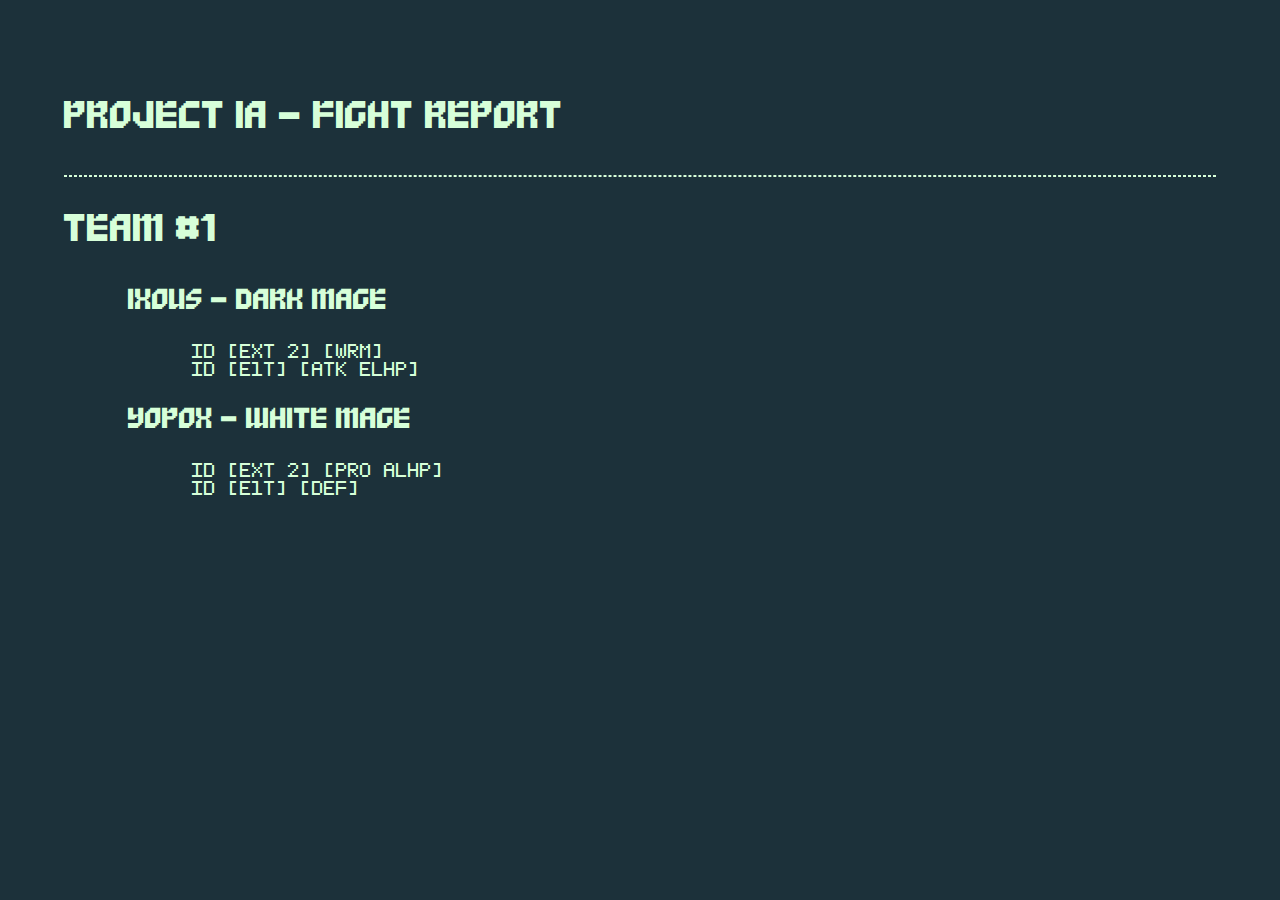
==== report/index.html @ 5af1f6be "Comments / Death" ====
<!DOCTYPE html>
<html>

<head>
    <meta charset="utf-8" />
    <meta http-equiv="X-UA-Compatible" content="IE=edge">
    <title>Fight Report</title>
    <meta name="viewport" content="width=device-width, initial-scale=1">
    <link rel="stylesheet" type="text/css" media="screen" href="master.css" />
</head>

<body>
    <p>PROJECT IA - FIGHT REPORT</p>

    <div class="dotted"></div>

    <p class="teamName">TEAM #1</p>

    <p class="perso">IXOUS - DARK MAGE</p>
    <p class="ia">
        ID [EXT 2] [WRM]
        <br> ID [E1T] [ATK ELHP]
    </p>

    <p class="perso">YOPOX - WHITE MAGE</p>
    <p class="ia">
        ID [EXT 2] [PRO ALHP]
        <br> ID [E1T] [DEF]
    </p>


</body>

</html>
---- report/master.css ----
@font-face {
    font-family: 'Portcullis';
    src: url('Portcullis.woff') format('woff');
}

@font-face {
    font-family: 'Softsquare';
    src: url('Softsquare.ttf') format('truetype');
}

body {
    margin: 0;
    padding: 64px;
    background-color: #1c313a;
    color: #d7ffd9;
    font-family: 'Portcullis';
    font-size: 36px;
}

.dotted {
    width: 100%;
    height: 0px;
    border-top: 1px dashed #d7ffd9;
    border-bottom: 1px dashed #d7ffd9;
}

.teamName {
    font-size: 36px;
}

.perso {
    padding-left: 64px;
    font-size: 27px;
}

.ia {
    padding-left: 128px;
    font-family: 'Softsquare';
    font-size: 18px;
}
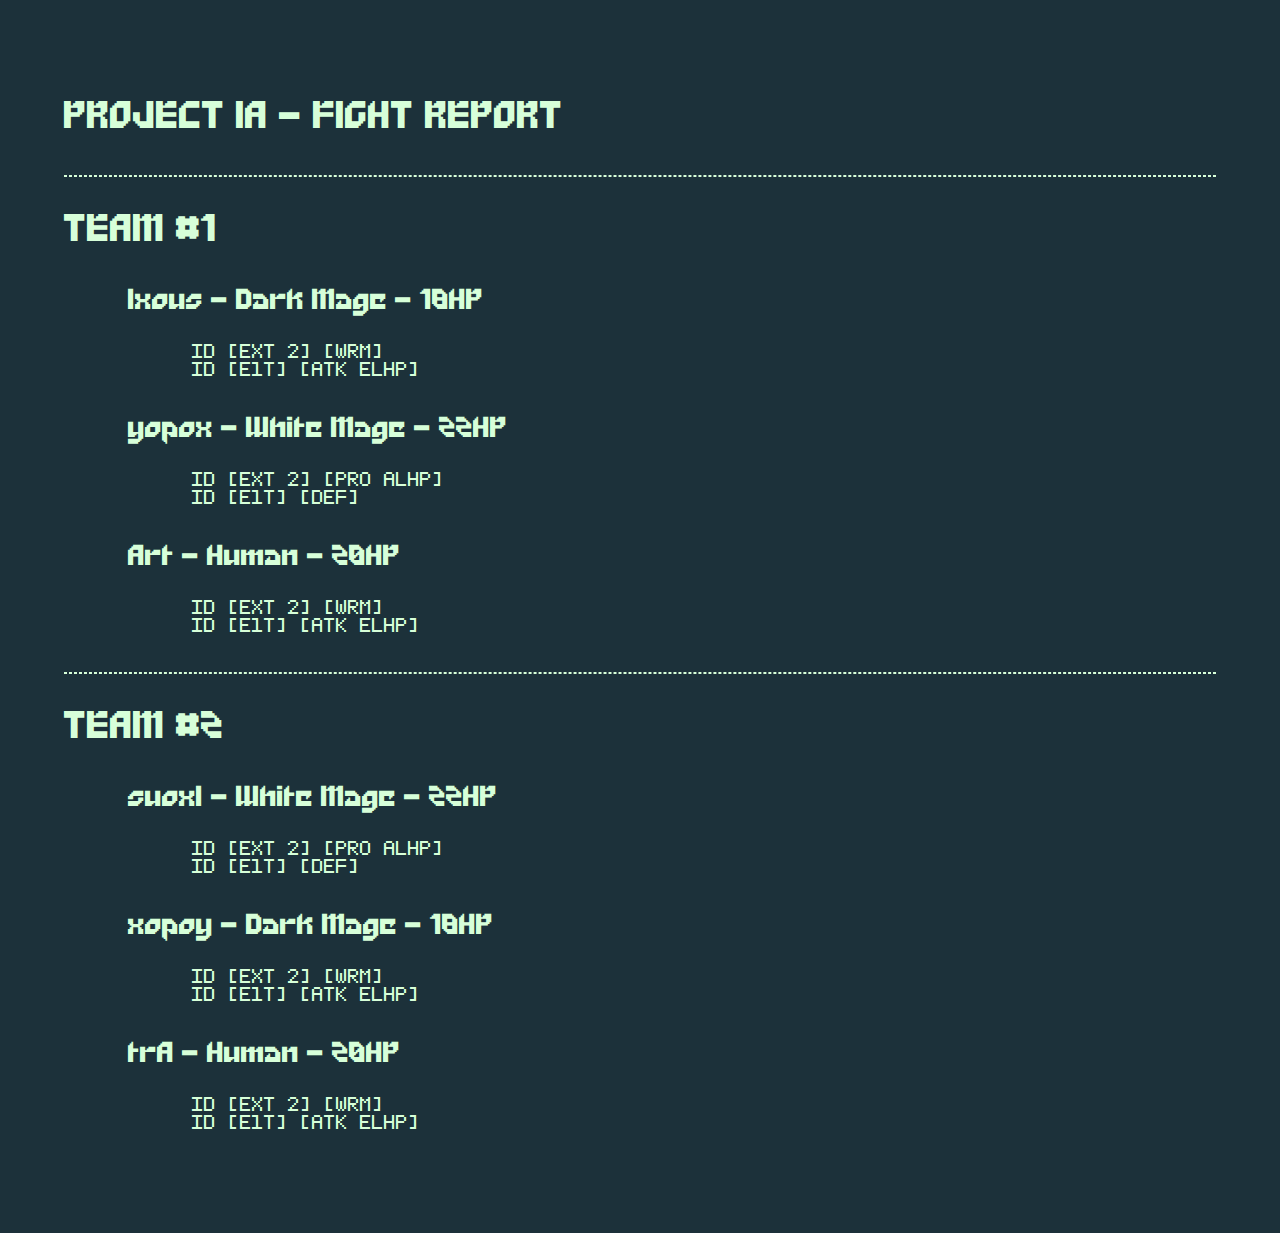
==== commit 208275c5: "Basic report" ====
--- a/report/index.html
+++ b/report/index.html
@@ -13,22 +13,37 @@
     <p>PROJECT IA - FIGHT REPORT</p>
 
     <div class="dotted"></div>
-
-    <p class="teamName">TEAM #1</p>
-
-    <p class="perso">IXOUS - DARK MAGE</p>
+<p class="teamName">TEAM #1</p>
+<p class="perso">Ixous - Dark Mage - 18HP</p>
     <p class="ia">
-        ID [EXT 2] [WRM]
-        <br> ID [E1T] [ATK ELHP]
-    </p>
-
-    <p class="perso">YOPOX - WHITE MAGE</p>
+        ID [EXT 2] [WRM]<br>ID [E1T] [ATK ELHP]
+   </p>
+</p>
+<p class="perso">yopox - White Mage - 22HP</p>
     <p class="ia">
-        ID [EXT 2] [PRO ALHP]
-        <br> ID [E1T] [DEF]
-    </p>
-
-
-</body>
-
-</html>+        ID [EXT 2] [PRO ALHP]<br>ID [E1T] [DEF]
+   </p>
+</p>
+<p class="perso">Art - Human - 20HP</p>
+    <p class="ia">
+        ID [EXT 2] [WRM]<br>ID [E1T] [ATK ELHP]
+   </p>
+</p>
+<div class="dotted"></div>
+<p class="teamName">TEAM #2</p>
+<p class="perso">suoxI - White Mage - 22HP</p>
+    <p class="ia">
+        ID [EXT 2] [PRO ALHP]<br>ID [E1T] [DEF]
+   </p>
+</p>
+<p class="perso">xopoy - Dark Mage - 18HP</p>
+    <p class="ia">
+        ID [EXT 2] [WRM]<br>ID [E1T] [ATK ELHP]
+   </p>
+</p>
+<p class="perso">trA - Human - 20HP</p>
+    <p class="ia">
+        ID [EXT 2] [WRM]<br>ID [E1T] [ATK ELHP]
+   </p>
+</p>
+</body></html>
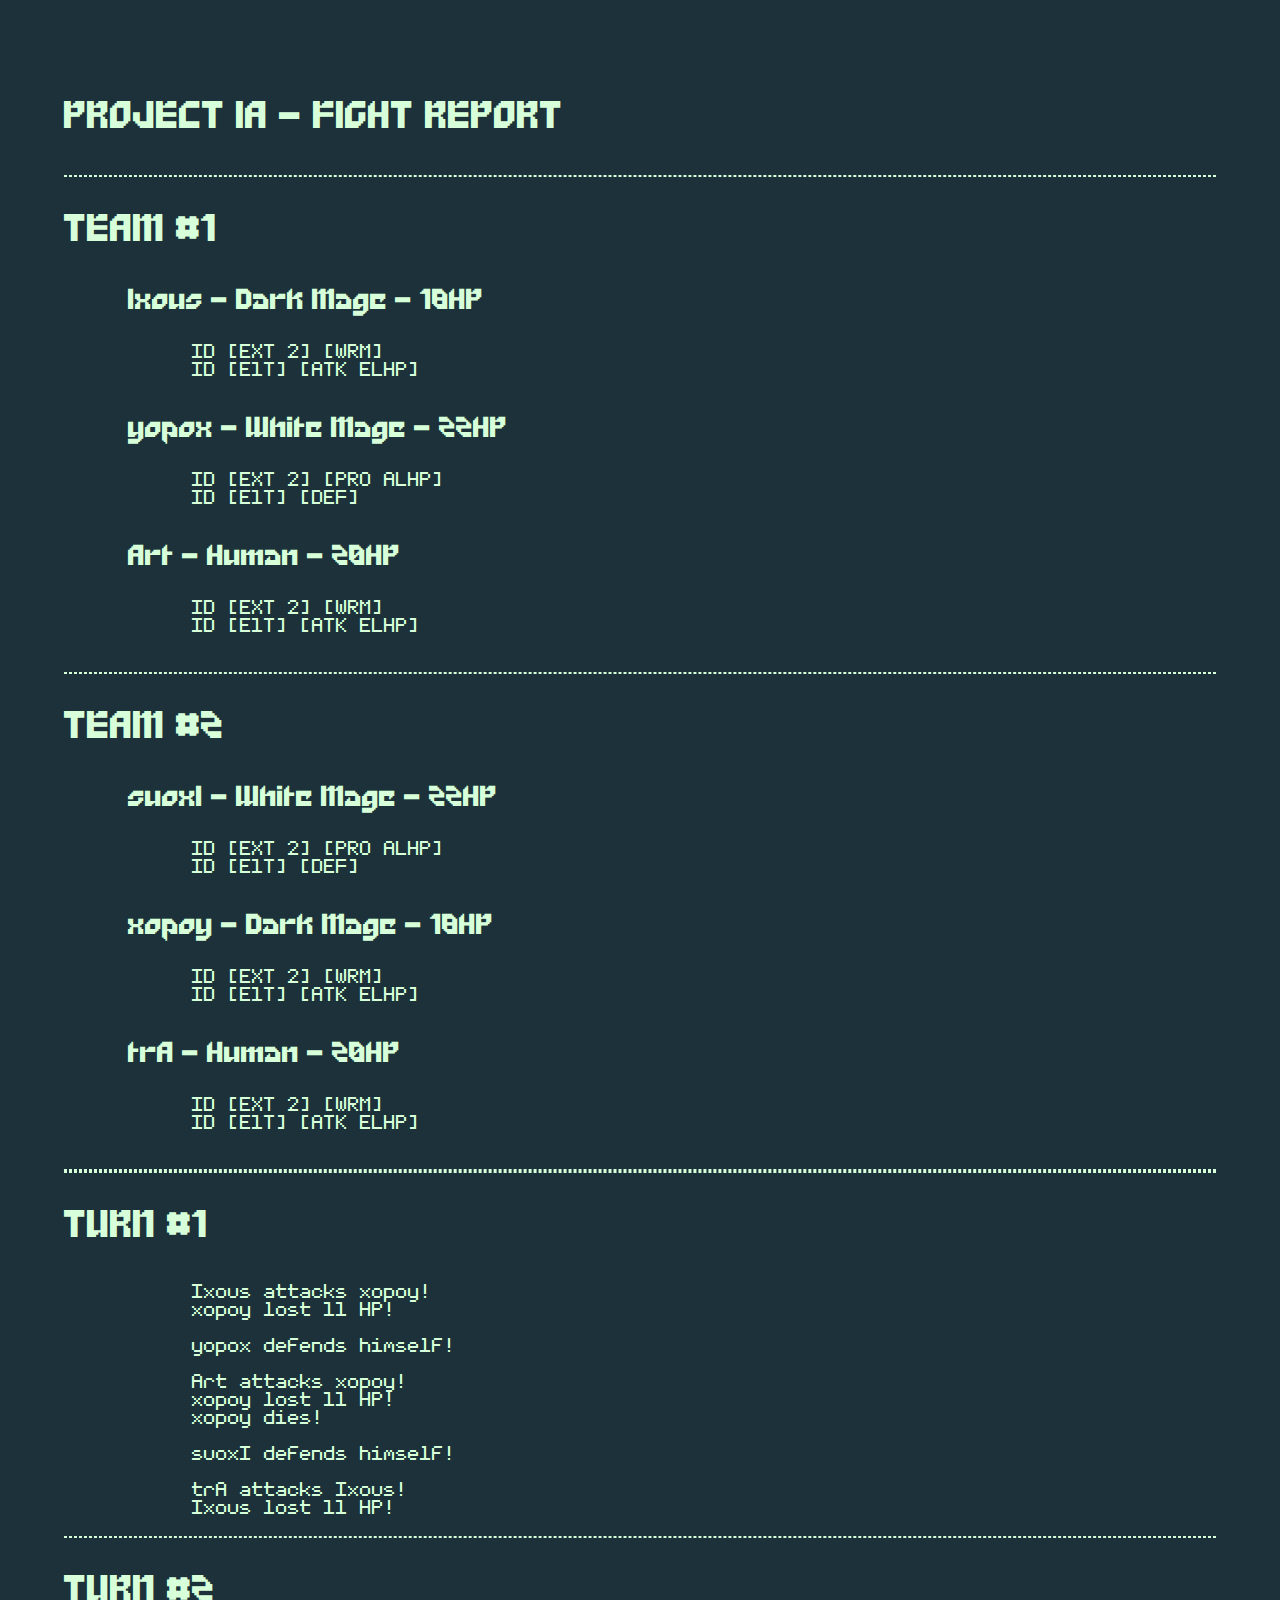
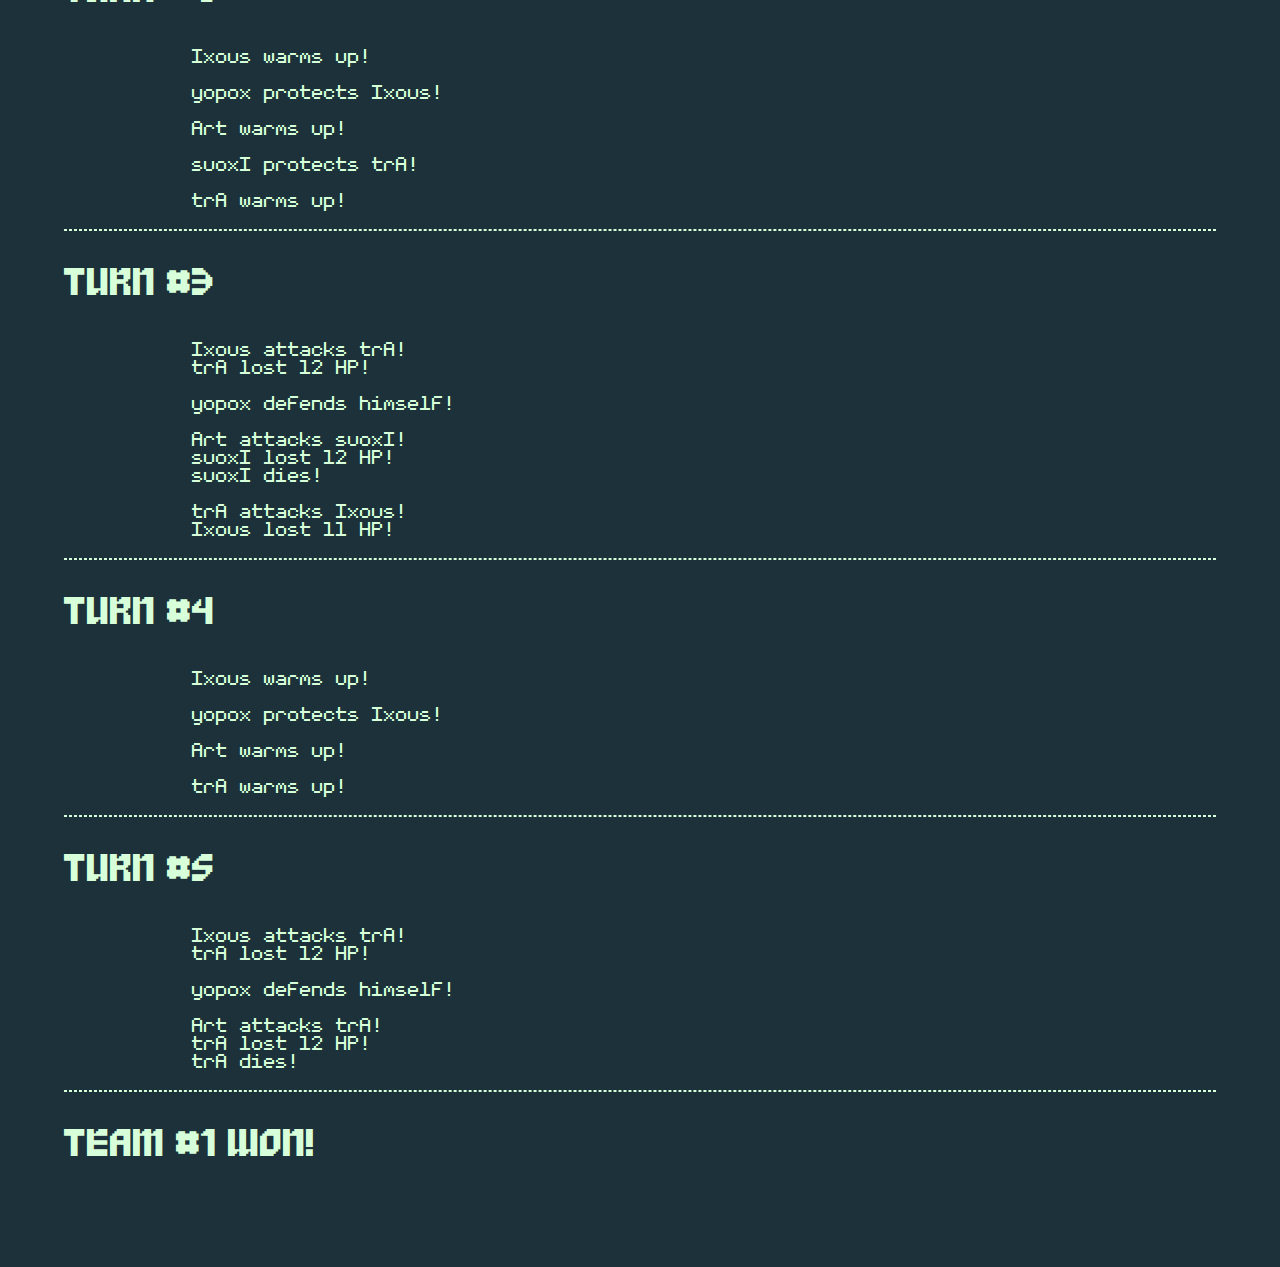
==== commit 9cbfff8d: "Report logs entire fights" ====
--- a/report/index.html
+++ b/report/index.html
@@ -46,4 +46,59 @@
         ID [EXT 2] [WRM]<br>ID [E1T] [ATK ELHP]
    </p>
 </p>
+<div class="dotted"></div>
+<div class="dotted"></div>
+<p class="teamName">TURN #1</p>
+<p class="ia">
+Ixous attacks xopoy!<br>xopoy lost 11 HP!<br></p>
+<p class="ia">
+yopox defends himself!<br></p>
+<p class="ia">
+Art attacks xopoy!<br>xopoy lost 11 HP!<br>xopoy dies!<br></p>
+<p class="ia">
+suoxI defends himself!<br></p>
+<p class="ia">
+trA attacks Ixous!<br>Ixous lost 11 HP!<br></p>
+<div class="dotted"></div>
+<p class="teamName">TURN #2</p>
+<p class="ia">
+Ixous warms up!<br></p>
+<p class="ia">
+yopox protects Ixous!<br></p>
+<p class="ia">
+Art warms up!<br></p>
+<p class="ia">
+suoxI protects trA!<br></p>
+<p class="ia">
+trA warms up!<br></p>
+<div class="dotted"></div>
+<p class="teamName">TURN #3</p>
+<p class="ia">
+Ixous attacks trA!<br>trA lost 12 HP!<br></p>
+<p class="ia">
+yopox defends himself!<br></p>
+<p class="ia">
+Art attacks suoxI!<br>suoxI lost 12 HP!<br>suoxI dies!<br></p>
+<p class="ia">
+trA attacks Ixous!<br>Ixous lost 11 HP!<br></p>
+<div class="dotted"></div>
+<p class="teamName">TURN #4</p>
+<p class="ia">
+Ixous warms up!<br></p>
+<p class="ia">
+yopox protects Ixous!<br></p>
+<p class="ia">
+Art warms up!<br></p>
+<p class="ia">
+trA warms up!<br></p>
+<div class="dotted"></div>
+<p class="teamName">TURN #5</p>
+<p class="ia">
+Ixous attacks trA!<br>trA lost 12 HP!<br></p>
+<p class="ia">
+yopox defends himself!<br></p>
+<p class="ia">
+Art attacks trA!<br>trA lost 12 HP!<br>trA dies!<br></p>
+<div class="dotted"></div>
+<p class="teamName">TEAM #1 WON!</p>
 </body></html>
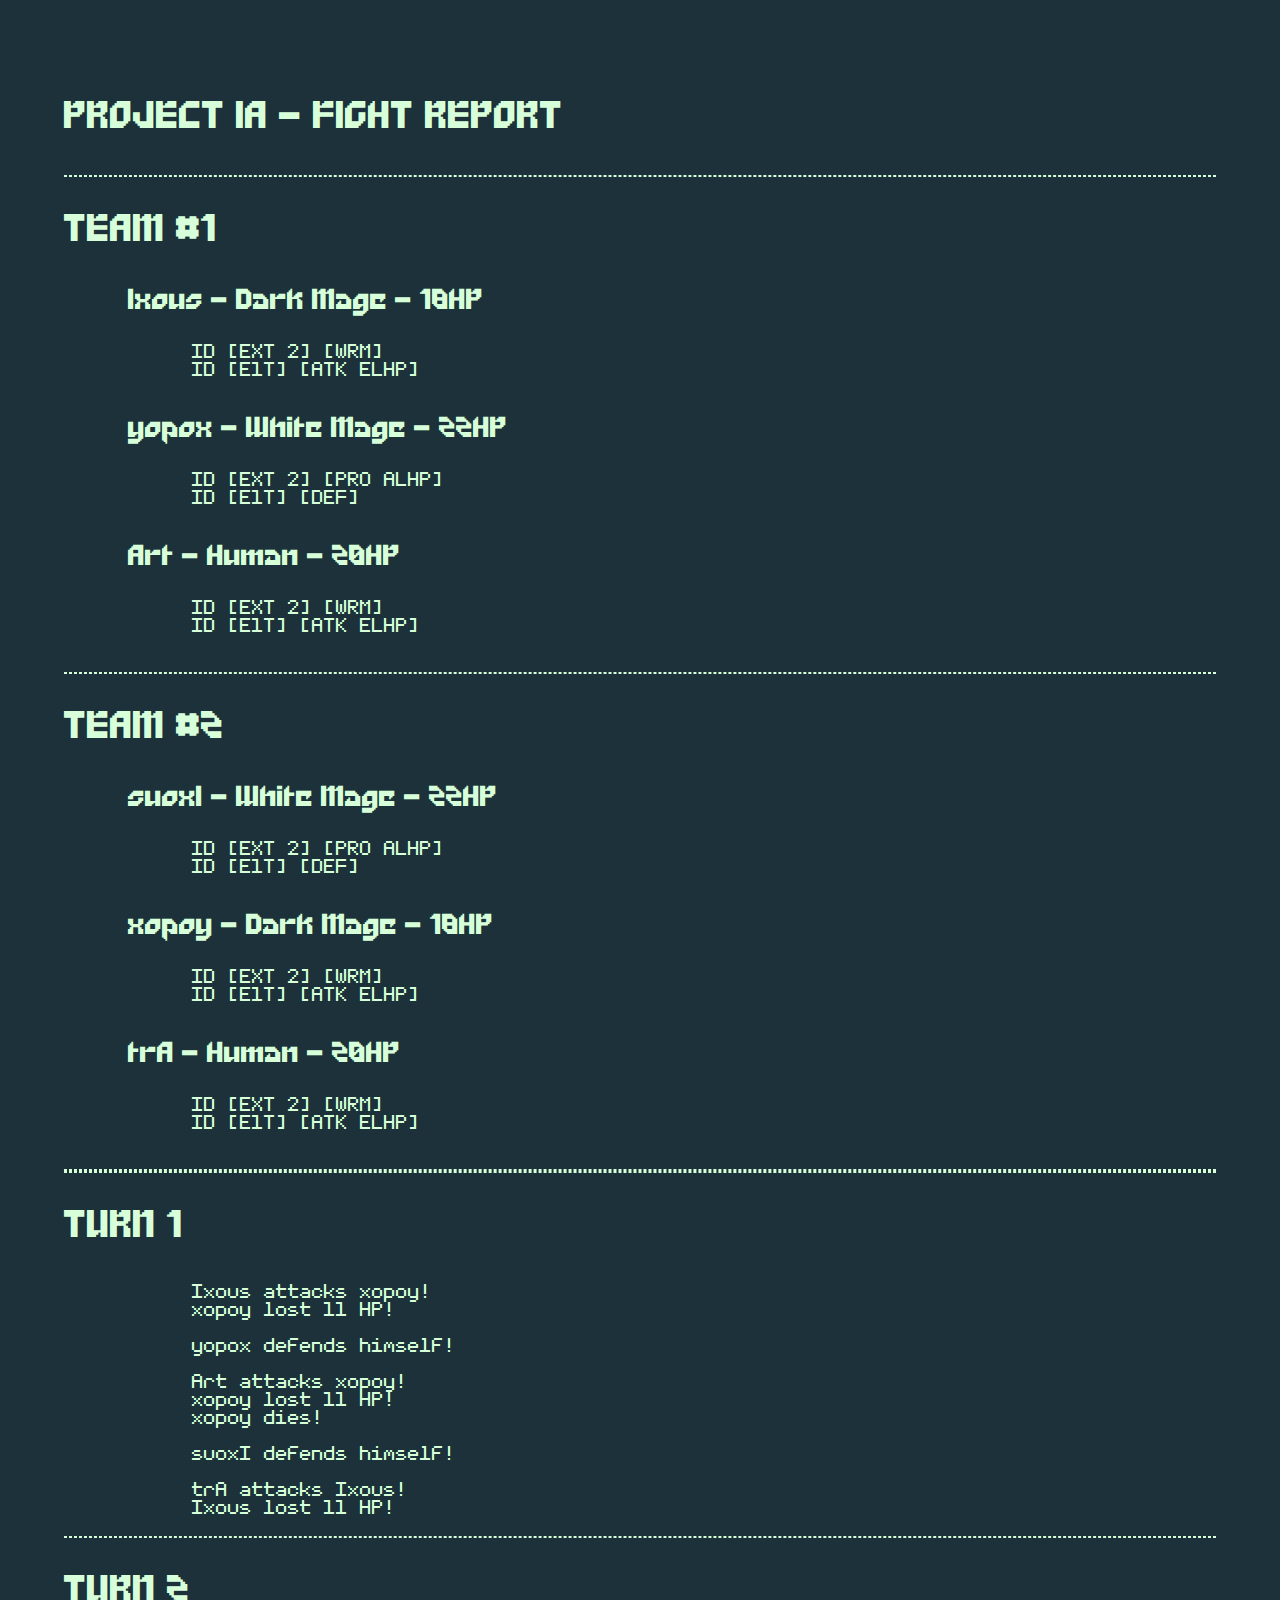
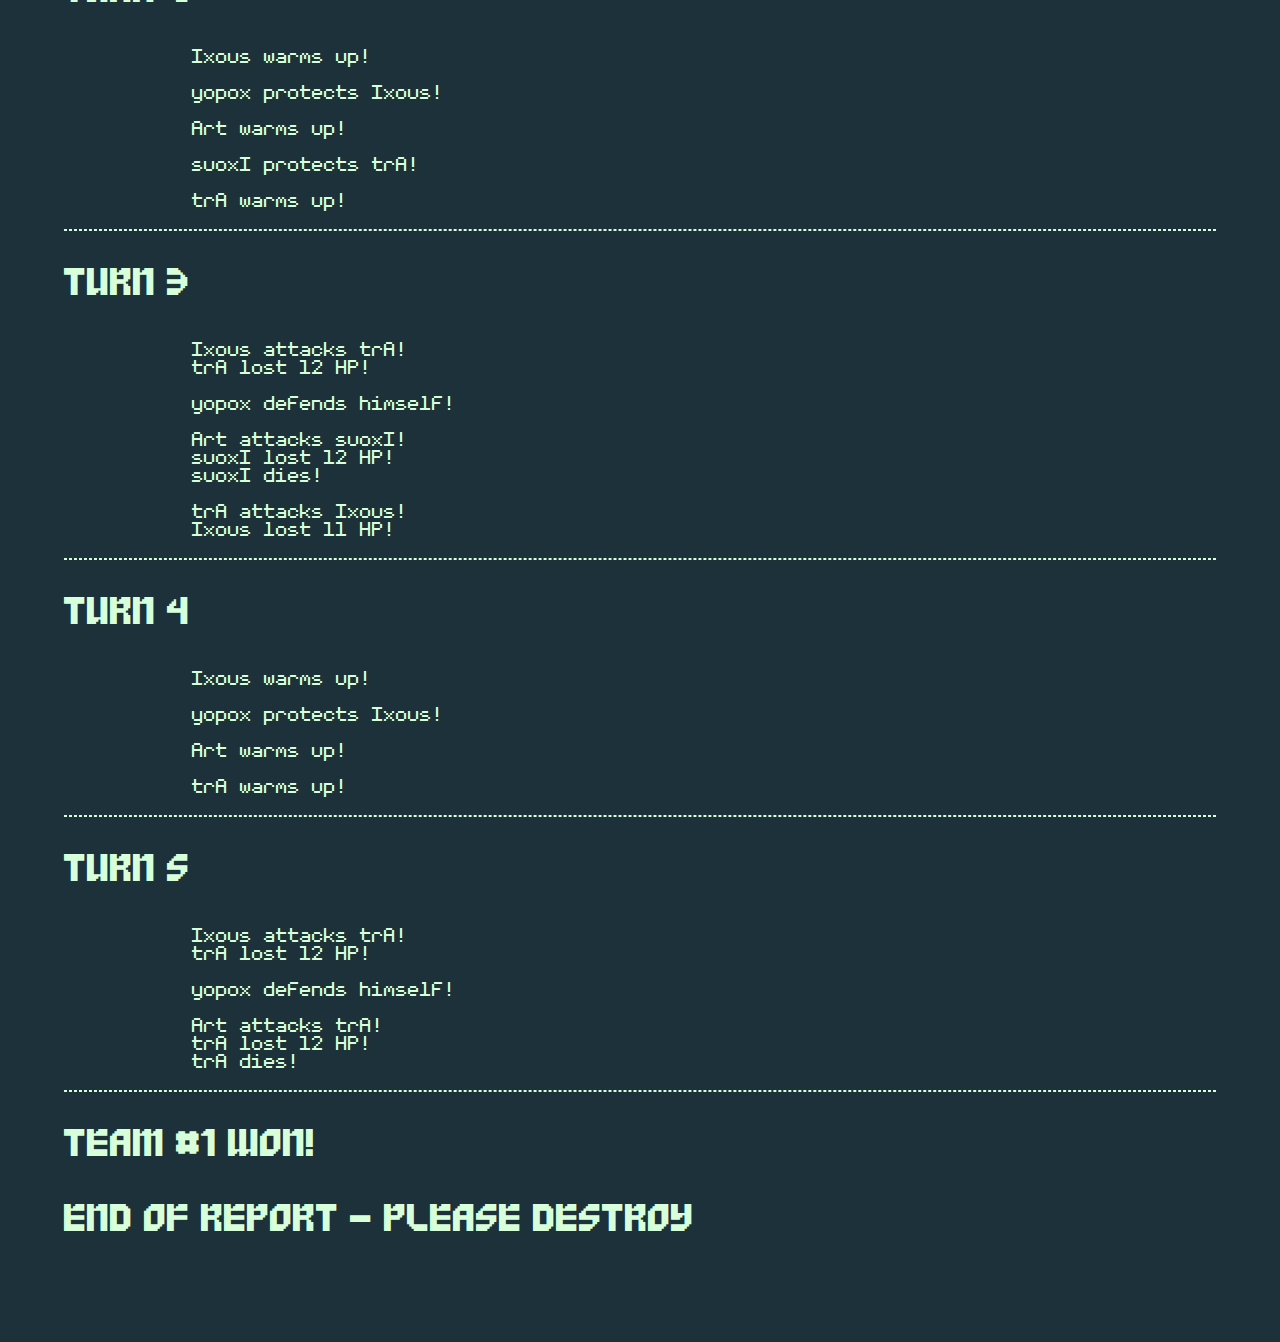
==== commit 0056807f: "Buffs applied correctly" ====
--- a/report/index.html
+++ b/report/index.html
@@ -48,7 +48,7 @@
 </p>
 <div class="dotted"></div>
 <div class="dotted"></div>
-<p class="teamName">TURN #1</p>
+<p class="teamName">TURN 1</p>
 <p class="ia">
 Ixous attacks xopoy!<br>xopoy lost 11 HP!<br></p>
 <p class="ia">
@@ -60,7 +60,7 @@
 <p class="ia">
 trA attacks Ixous!<br>Ixous lost 11 HP!<br></p>
 <div class="dotted"></div>
-<p class="teamName">TURN #2</p>
+<p class="teamName">TURN 2</p>
 <p class="ia">
 Ixous warms up!<br></p>
 <p class="ia">
@@ -72,7 +72,7 @@
 <p class="ia">
 trA warms up!<br></p>
 <div class="dotted"></div>
-<p class="teamName">TURN #3</p>
+<p class="teamName">TURN 3</p>
 <p class="ia">
 Ixous attacks trA!<br>trA lost 12 HP!<br></p>
 <p class="ia">
@@ -82,7 +82,7 @@
 <p class="ia">
 trA attacks Ixous!<br>Ixous lost 11 HP!<br></p>
 <div class="dotted"></div>
-<p class="teamName">TURN #4</p>
+<p class="teamName">TURN 4</p>
 <p class="ia">
 Ixous warms up!<br></p>
 <p class="ia">
@@ -92,7 +92,7 @@
 <p class="ia">
 trA warms up!<br></p>
 <div class="dotted"></div>
-<p class="teamName">TURN #5</p>
+<p class="teamName">TURN 5</p>
 <p class="ia">
 Ixous attacks trA!<br>trA lost 12 HP!<br></p>
 <p class="ia">
@@ -101,4 +101,5 @@
 Art attacks trA!<br>trA lost 12 HP!<br>trA dies!<br></p>
 <div class="dotted"></div>
 <p class="teamName">TEAM #1 WON!</p>
+<p class="teamName">END OF REPORT - PLEASE DESTROY</p>
 </body></html>
